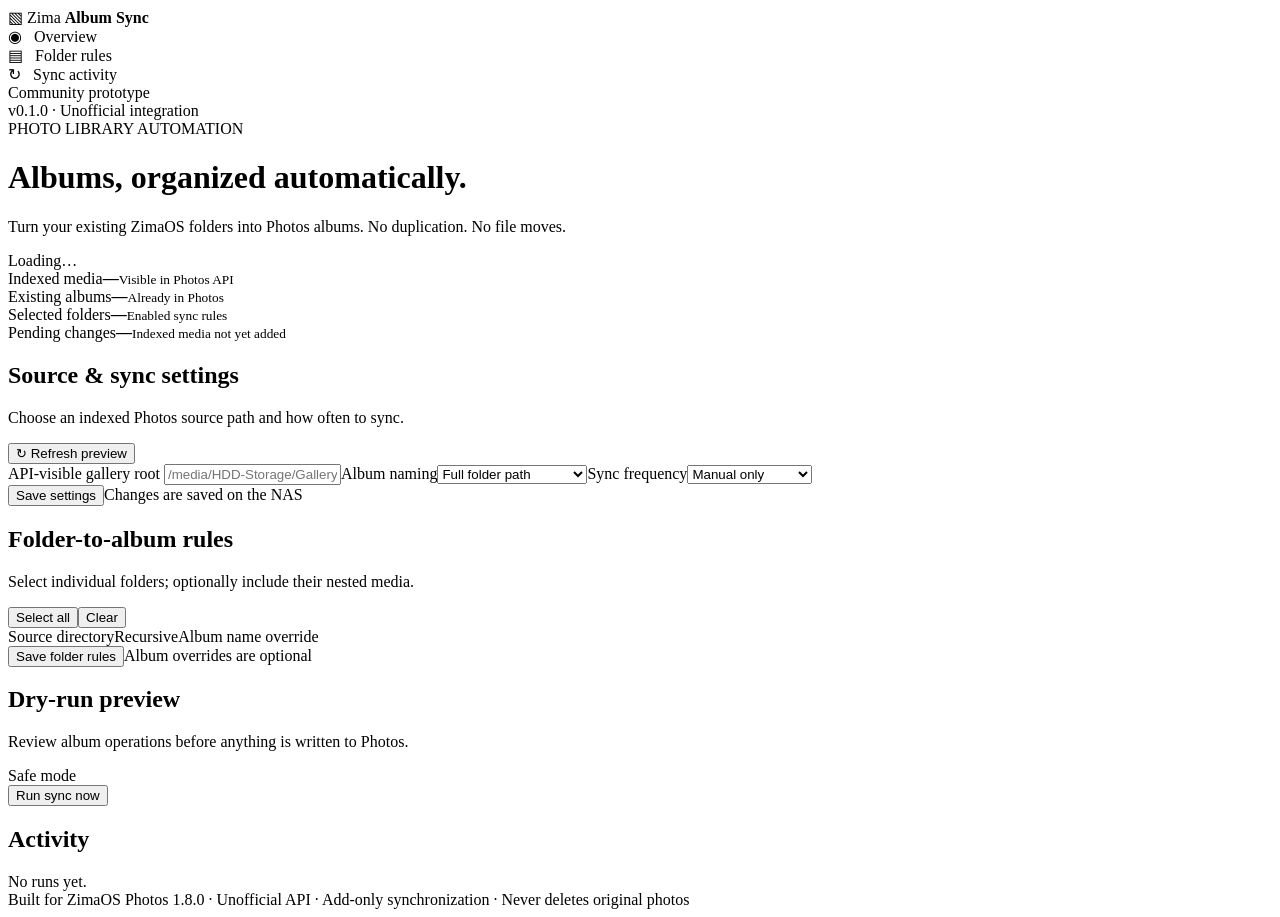
==== static/index.html @ df0f2a8b "Initial commit" ====
<!doctype html><html lang="en"><head><meta charset="utf-8"><meta name="viewport" content="width=device-width, initial-scale=1"><title>Zima Album Sync</title><link rel="stylesheet" href="/style.css"></head><body><div class="layout"><aside><div class="logo"><span class="mark">▧</span> <span>Zima <b>Album Sync</b></span></div><div class="nav on">◉ &nbsp; Overview</div><div class="nav">▤ &nbsp; Folder rules</div><div class="nav">↻ &nbsp; Sync activity</div><div class="asidefoot">Community prototype<br><span>v0.1.0 · Unofficial integration</span></div></aside><main><header><div><span class="eyebrow">PHOTO LIBRARY AUTOMATION</span><h1>Albums, organized automatically.</h1><p>Turn your existing ZimaOS folders into Photos albums. No duplication. No file moves.</p></div><span id="mode" class="chip">Loading…</span></header><section class="stats"><article><span>Indexed media</span><strong id="assets">—</strong><small>Visible in Photos API</small></article><article><span>Existing albums</span><strong id="albums">—</strong><small>Already in Photos</small></article><article><span>Selected folders</span><strong id="selected">—</strong><small>Enabled sync rules</small></article><article><span>Pending changes</span><strong id="pending">—</strong><small>Indexed media not yet added</small></article></section><section class="panel"><div class="panelhead"><div><h2>Source & sync settings</h2><p>Choose an indexed Photos source path and how often to sync.</p></div><button id="refresh" class="ghost">↻ Refresh preview</button></div><div class="fields"><label>API-visible gallery root <input id="root" placeholder="/media/HDD-Storage/Gallery" /></label><label>Album naming<select id="naming"><option value="path">Full folder path</option><option value="leaf">Last folder name only</option></select></label><label>Sync frequency<select id="interval"><option value="0">Manual only</option><option value="5">Every 5 minutes</option><option value="10">Every 10 minutes</option><option value="15">Every 15 minutes</option><option value="30">Every 30 minutes</option><option value="60">Every hour</option><option value="120">Every 2 hours</option><option value="360">Every 6 hours</option><option value="1440">Daily</option></select></label></div><div class="actions"><button id="save">Save settings</button><span class="hint">Changes are saved on the NAS</span></div></section><section class="panel"><div class="panelhead"><div><h2>Folder-to-album rules</h2><p>Select individual folders; optionally include their nested media.</p></div><div class="actions"><button class="ghost" id="all">Select all</button><button class="ghost" id="none">Clear</button></div></div><div class="folderhead"><span>Source directory</span><span>Recursive</span><span>Album name override</span></div><div id="folders" class="folderlist"></div><div class="actions"><button id="saveRules">Save folder rules</button><span class="hint">Album overrides are optional</span></div></section><section class="panel"><div class="panelhead"><div><h2>Dry-run preview</h2><p>Review album operations before anything is written to Photos.</p></div><span id="writeFlag" class="chip">Safe mode</span></div><div id="results" class="results"></div><div class="actions"><button id="sync" class="primary">Run sync now</button><span id="actionHint" class="hint"></span></div></section><section class="panel"><h2>Activity</h2><div id="history" class="history">No runs yet.</div></section><footer>Built for ZimaOS Photos 1.8.0 · Unofficial API · Add-only synchronization · Never deletes original photos</footer></main></div><div id="toast" role="status" aria-live="polite"></div><script src="/app.js"></script></body></html>
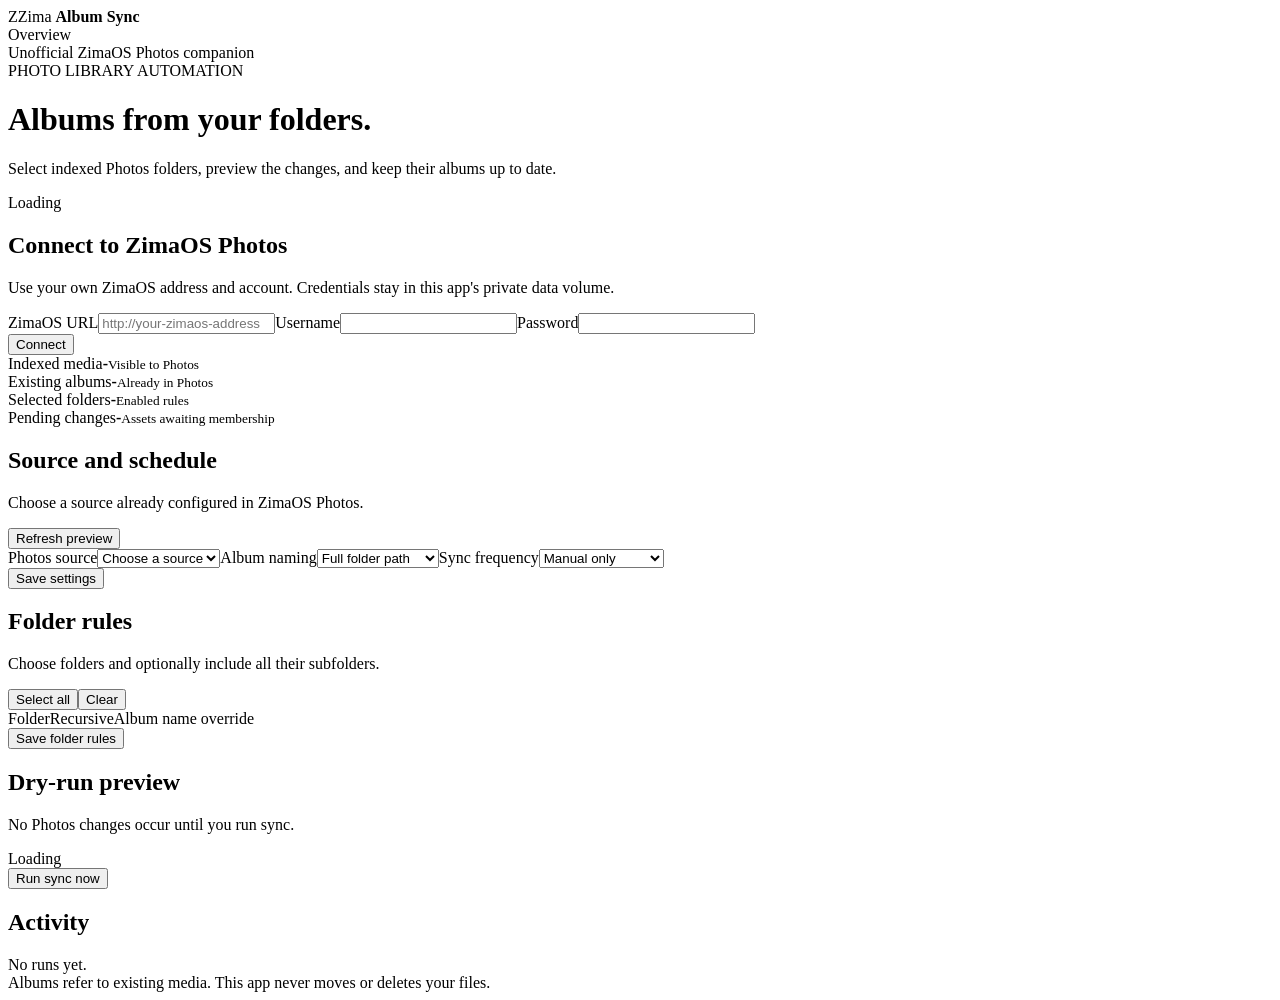
==== commit 70e0d78a: "feat: add Photos connection and folder preview UI" ====
--- a/static/index.html
+++ b/static/index.html
@@ -1 +1,11 @@
-<!doctype html><html lang="en"><head><meta charset="utf-8"><meta name="viewport" content="width=device-width, initial-scale=1"><title>Zima Album Sync</title><link rel="stylesheet" href="/style.css"></head><body><div class="layout"><aside><div class="logo"><span class="mark">▧</span> <span>Zima <b>Album Sync</b></span></div><div class="nav on">◉ &nbsp; Overview</div><div class="nav">▤ &nbsp; Folder rules</div><div class="nav">↻ &nbsp; Sync activity</div><div class="asidefoot">Community prototype<br><span>v0.1.0 · Unofficial integration</span></div></aside><main><header><div><span class="eyebrow">PHOTO LIBRARY AUTOMATION</span><h1>Albums, organized automatically.</h1><p>Turn your existing ZimaOS folders into Photos albums. No duplication. No file moves.</p></div><span id="mode" class="chip">Loading…</span></header><section class="stats"><article><span>Indexed media</span><strong id="assets">—</strong><small>Visible in Photos API</small></article><article><span>Existing albums</span><strong id="albums">—</strong><small>Already in Photos</small></article><article><span>Selected folders</span><strong id="selected">—</strong><small>Enabled sync rules</small></article><article><span>Pending changes</span><strong id="pending">—</strong><small>Indexed media not yet added</small></article></section><section class="panel"><div class="panelhead"><div><h2>Source & sync settings</h2><p>Choose an indexed Photos source path and how often to sync.</p></div><button id="refresh" class="ghost">↻ Refresh preview</button></div><div class="fields"><label>API-visible gallery root <input id="root" placeholder="/media/HDD-Storage/Gallery" /></label><label>Album naming<select id="naming"><option value="path">Full folder path</option><option value="leaf">Last folder name only</option></select></label><label>Sync frequency<select id="interval"><option value="0">Manual only</option><option value="5">Every 5 minutes</option><option value="10">Every 10 minutes</option><option value="15">Every 15 minutes</option><option value="30">Every 30 minutes</option><option value="60">Every hour</option><option value="120">Every 2 hours</option><option value="360">Every 6 hours</option><option value="1440">Daily</option></select></label></div><div class="actions"><button id="save">Save settings</button><span class="hint">Changes are saved on the NAS</span></div></section><section class="panel"><div class="panelhead"><div><h2>Folder-to-album rules</h2><p>Select individual folders; optionally include their nested media.</p></div><div class="actions"><button class="ghost" id="all">Select all</button><button class="ghost" id="none">Clear</button></div></div><div class="folderhead"><span>Source directory</span><span>Recursive</span><span>Album name override</span></div><div id="folders" class="folderlist"></div><div class="actions"><button id="saveRules">Save folder rules</button><span class="hint">Album overrides are optional</span></div></section><section class="panel"><div class="panelhead"><div><h2>Dry-run preview</h2><p>Review album operations before anything is written to Photos.</p></div><span id="writeFlag" class="chip">Safe mode</span></div><div id="results" class="results"></div><div class="actions"><button id="sync" class="primary">Run sync now</button><span id="actionHint" class="hint"></span></div></section><section class="panel"><h2>Activity</h2><div id="history" class="history">No runs yet.</div></section><footer>Built for ZimaOS Photos 1.8.0 · Unofficial API · Add-only synchronization · Never deletes original photos</footer></main></div><div id="toast" role="status" aria-live="polite"></div><script src="/app.js"></script></body></html>
+<!doctype html>
+<html lang="en"><head><meta charset="utf-8"><meta name="viewport" content="width=device-width, initial-scale=1"><title>Zima Album Sync</title><link rel="stylesheet" href="/style.css"></head>
+<body><div class="layout"><aside><div class="logo"><span class="mark">Z</span><span>Zima <b>Album Sync</b></span></div><div class="nav on">Overview</div><div class="asidefoot">Unofficial ZimaOS Photos companion</div></aside><main>
+<header><div><span class="eyebrow">PHOTO LIBRARY AUTOMATION</span><h1>Albums from your folders.</h1><p>Select indexed Photos folders, preview the changes, and keep their albums up to date.</p></div><span id="mode" class="chip">Loading</span></header>
+<section id="connection" class="panel"><div class="panelhead"><div><h2>Connect to ZimaOS Photos</h2><p>Use your own ZimaOS address and account. Credentials stay in this app's private data volume.</p></div></div><div class="fields"><label>ZimaOS URL<input id="url" placeholder="http://your-zimaos-address"></label><label>Username<input id="username" autocomplete="username"></label><label>Password<input id="password" type="password" autocomplete="current-password"></label></div><div class="actions"><button id="connect">Connect</button><span id="connectionStatus" class="hint"></span></div></section>
+<section class="stats"><article><span>Indexed media</span><strong id="assets">-</strong><small>Visible to Photos</small></article><article><span>Existing albums</span><strong id="albums">-</strong><small>Already in Photos</small></article><article><span>Selected folders</span><strong id="selected">-</strong><small>Enabled rules</small></article><article><span>Pending changes</span><strong id="pending">-</strong><small>Assets awaiting membership</small></article></section>
+<section class="panel"><div class="panelhead"><div><h2>Source and schedule</h2><p>Choose a source already configured in ZimaOS Photos.</p></div><button id="refresh" class="ghost">Refresh preview</button></div><div class="fields"><label>Photos source<select id="root"><option value="">Choose a source</option></select></label><label>Album naming<select id="naming"><option value="path">Full folder path</option><option value="leaf">Last folder name</option></select></label><label>Sync frequency<select id="interval"><option value="0">Manual only</option><option value="5">Every 5 minutes</option><option value="10">Every 10 minutes</option><option value="15">Every 15 minutes</option><option value="30">Every 30 minutes</option><option value="60">Every hour</option><option value="120">Every 2 hours</option><option value="360">Every 6 hours</option><option value="1440">Daily</option></select></label></div><div class="actions"><button id="save">Save settings</button></div></section>
+<section class="panel"><div class="panelhead"><div><h2>Folder rules</h2><p>Choose folders and optionally include all their subfolders.</p></div><div class="actions"><button id="all" class="ghost">Select all</button><button id="none" class="ghost">Clear</button></div></div><div class="folderhead"><span>Folder</span><span>Recursive</span><span>Album name override</span></div><div id="folders" class="folderlist"></div><div class="actions"><button id="saveRules">Save folder rules</button></div></section>
+<section class="panel"><div class="panelhead"><div><h2>Dry-run preview</h2><p>No Photos changes occur until you run sync.</p></div><span id="writeFlag" class="chip">Loading</span></div><div id="results" class="results"></div><div class="actions"><button id="sync">Run sync now</button><span id="actionHint" class="hint"></span></div></section>
+<section class="panel"><h2>Activity</h2><div id="history" class="history">No runs yet.</div></section><footer>Albums refer to existing media. This app never moves or deletes your files.</footer>
+</main></div><div id="toast" role="status" aria-live="polite"></div><script src="/app.js"></script></body></html>
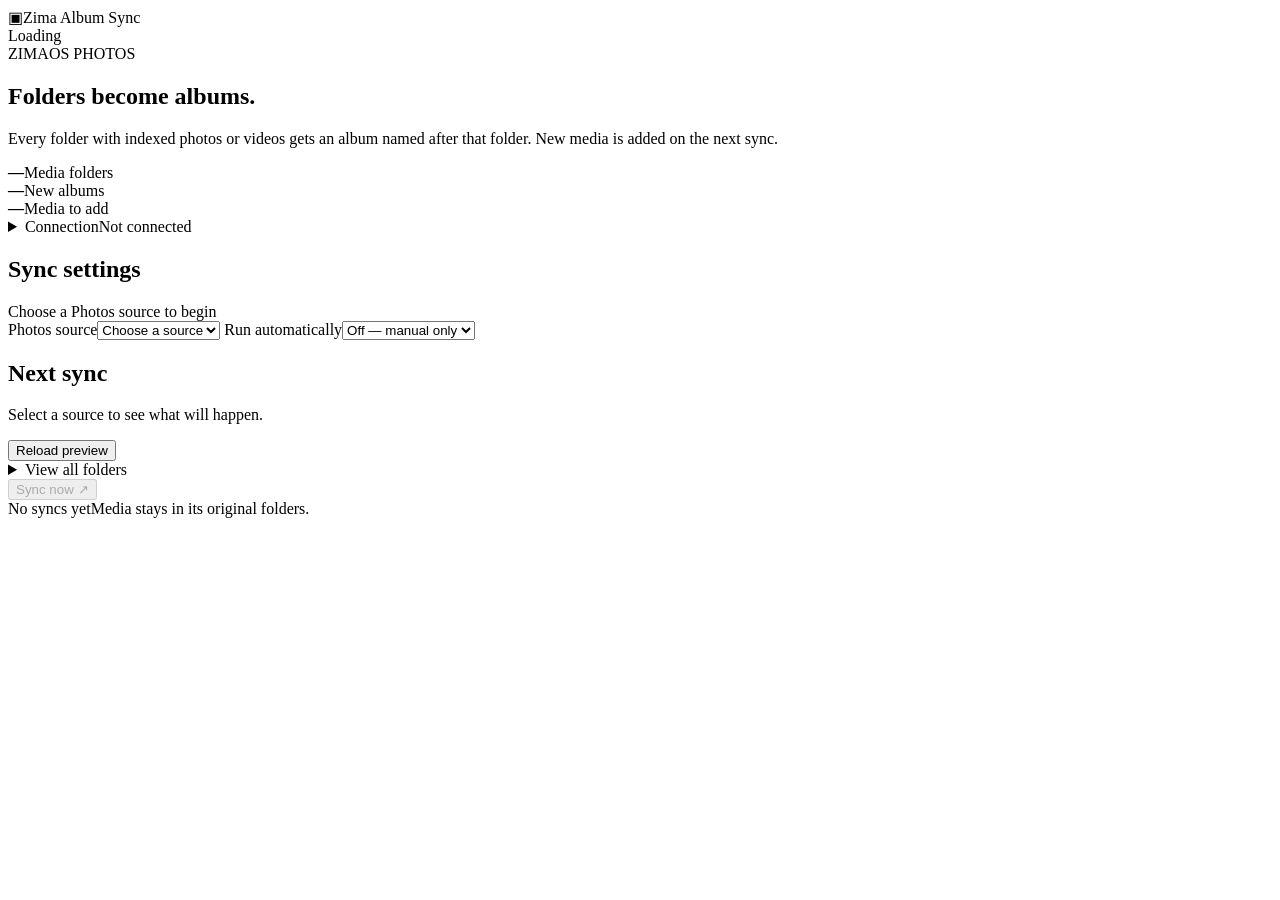
==== commit 7d3affa0: "feat: simplify dashboard for automatic album sync" ====
--- a/static/index.html
+++ b/static/index.html
@@ -1,11 +1,68 @@
 <!doctype html>
-<html lang="en"><head><meta charset="utf-8"><meta name="viewport" content="width=device-width, initial-scale=1"><title>Zima Album Sync</title><link rel="stylesheet" href="/style.css"></head>
-<body><div class="layout"><aside><div class="logo"><span class="mark">Z</span><span>Zima <b>Album Sync</b></span></div><div class="nav on">Overview</div><div class="asidefoot">Unofficial ZimaOS Photos companion</div></aside><main>
-<header><div><span class="eyebrow">PHOTO LIBRARY AUTOMATION</span><h1>Albums from your folders.</h1><p>Select indexed Photos folders, preview the changes, and keep their albums up to date.</p></div><span id="mode" class="chip">Loading</span></header>
-<section id="connection" class="panel"><div class="panelhead"><div><h2>Connect to ZimaOS Photos</h2><p>Use your own ZimaOS address and account. Credentials stay in this app's private data volume.</p></div></div><div class="fields"><label>ZimaOS URL<input id="url" placeholder="http://your-zimaos-address"></label><label>Username<input id="username" autocomplete="username"></label><label>Password<input id="password" type="password" autocomplete="current-password"></label></div><div class="actions"><button id="connect">Connect</button><span id="connectionStatus" class="hint"></span></div></section>
-<section class="stats"><article><span>Indexed media</span><strong id="assets">-</strong><small>Visible to Photos</small></article><article><span>Existing albums</span><strong id="albums">-</strong><small>Already in Photos</small></article><article><span>Selected folders</span><strong id="selected">-</strong><small>Enabled rules</small></article><article><span>Pending changes</span><strong id="pending">-</strong><small>Assets awaiting membership</small></article></section>
-<section class="panel"><div class="panelhead"><div><h2>Source and schedule</h2><p>Choose a source already configured in ZimaOS Photos.</p></div><button id="refresh" class="ghost">Refresh preview</button></div><div class="fields"><label>Photos source<select id="root"><option value="">Choose a source</option></select></label><label>Album naming<select id="naming"><option value="path">Full folder path</option><option value="leaf">Last folder name</option></select></label><label>Sync frequency<select id="interval"><option value="0">Manual only</option><option value="5">Every 5 minutes</option><option value="10">Every 10 minutes</option><option value="15">Every 15 minutes</option><option value="30">Every 30 minutes</option><option value="60">Every hour</option><option value="120">Every 2 hours</option><option value="360">Every 6 hours</option><option value="1440">Daily</option></select></label></div><div class="actions"><button id="save">Save settings</button></div></section>
-<section class="panel"><div class="panelhead"><div><h2>Folder rules</h2><p>Choose folders and optionally include all their subfolders.</p></div><div class="actions"><button id="all" class="ghost">Select all</button><button id="none" class="ghost">Clear</button></div></div><div class="folderhead"><span>Folder</span><span>Recursive</span><span>Album name override</span></div><div id="folders" class="folderlist"></div><div class="actions"><button id="saveRules">Save folder rules</button></div></section>
-<section class="panel"><div class="panelhead"><div><h2>Dry-run preview</h2><p>No Photos changes occur until you run sync.</p></div><span id="writeFlag" class="chip">Loading</span></div><div id="results" class="results"></div><div class="actions"><button id="sync">Run sync now</button><span id="actionHint" class="hint"></span></div></section>
-<section class="panel"><h2>Activity</h2><div id="history" class="history">No runs yet.</div></section><footer>Albums refer to existing media. This app never moves or deletes your files.</footer>
-</main></div><div id="toast" role="status" aria-live="polite"></div><script src="/app.js"></script></body></html>
+<html lang="en">
+<head>
+  <meta charset="utf-8">
+  <meta name="viewport" content="width=device-width, initial-scale=1">
+  <title>Zima Album Sync</title>
+  <link rel="stylesheet" href="/style.css">
+</head>
+<body>
+  <main class="shell">
+    <header class="topbar">
+      <div class="brand"><span class="brand-mark" aria-hidden="true">▣</span><span>Zima Album Sync</span></div>
+      <span id="mode" class="badge">Loading</span>
+    </header>
+
+    <section class="hero" aria-labelledby="page-title">
+      <div class="hero-copy">
+        <span class="eyebrow">ZIMAOS PHOTOS</span>
+        <h1 id="page-title">Folders become albums.</h1>
+        <p>Every folder with indexed photos or videos gets an album named after that folder. New media is added on the next sync.</p>
+      </div>
+      <div class="metrics" aria-label="Sync summary">
+        <div><strong id="foldersCount">—</strong><span>Media folders</span></div>
+        <div><strong id="newCount">—</strong><span>New albums</span></div>
+        <div><strong id="pendingCount">—</strong><span>Media to add</span></div>
+      </div>
+    </section>
+
+    <details id="connectionPanel" class="connection">
+      <summary><span>Connection</span><span id="connectionStatus" class="subtle">Not connected</span></summary>
+      <div class="connection-body">
+        <p>Use the address and login for this ZimaOS NAS.</p>
+        <div class="connection-fields">
+          <label>NAS address<input id="url" placeholder="http://your-nas-address" autocomplete="url"></label>
+          <label>Username<input id="username" autocomplete="username"></label>
+          <label>Password<input id="password" type="password" autocomplete="current-password"></label>
+          <button id="connect" type="button">Connect</button>
+        </div>
+      </div>
+    </details>
+
+    <section class="card setup" aria-label="Sync settings">
+      <div class="section-title"><h2>Sync settings</h2><span id="settingsHint" class="subtle">Choose a Photos source to begin</span></div>
+      <div class="settings-fields">
+        <label>Photos source<select id="root"><option value="">Choose a source</option></select></label>
+        <label>Run automatically<select id="interval">
+          <option value="0">Off — manual only</option><option value="5">Every 5 minutes</option>
+          <option value="10">Every 10 minutes</option><option value="15">Every 15 minutes</option>
+          <option value="30">Every 30 minutes</option><option value="60">Every hour</option>
+          <option value="120">Every 2 hours</option><option value="360">Every 6 hours</option>
+          <option value="1440">Daily</option>
+        </select></label>
+      </div>
+    </section>
+
+    <section class="card preview" aria-labelledby="preview-title">
+      <div class="section-title"><div><h2 id="preview-title">Next sync</h2><p id="previewIntro">Select a source to see what will happen.</p></div><button id="refresh" class="text-button" type="button">Reload preview</button></div>
+      <div id="changeRows" class="rows"></div>
+      <details id="allPanel" class="all-panel"><summary id="allSummary">View all folders</summary><div id="allRows" class="rows"></div></details>
+      <div class="sync-bar"><button id="sync" class="primary" type="button" disabled>Sync now <span aria-hidden="true">↗</span></button><span id="actionHint" class="subtle"></span></div>
+    </section>
+
+    <div class="footline"><span id="lastRun">No syncs yet</span><span>Media stays in its original folders.</span></div>
+  </main>
+  <div id="toast" role="status" aria-live="polite"></div>
+  <script src="/app.js"></script>
+</body>
+</html>
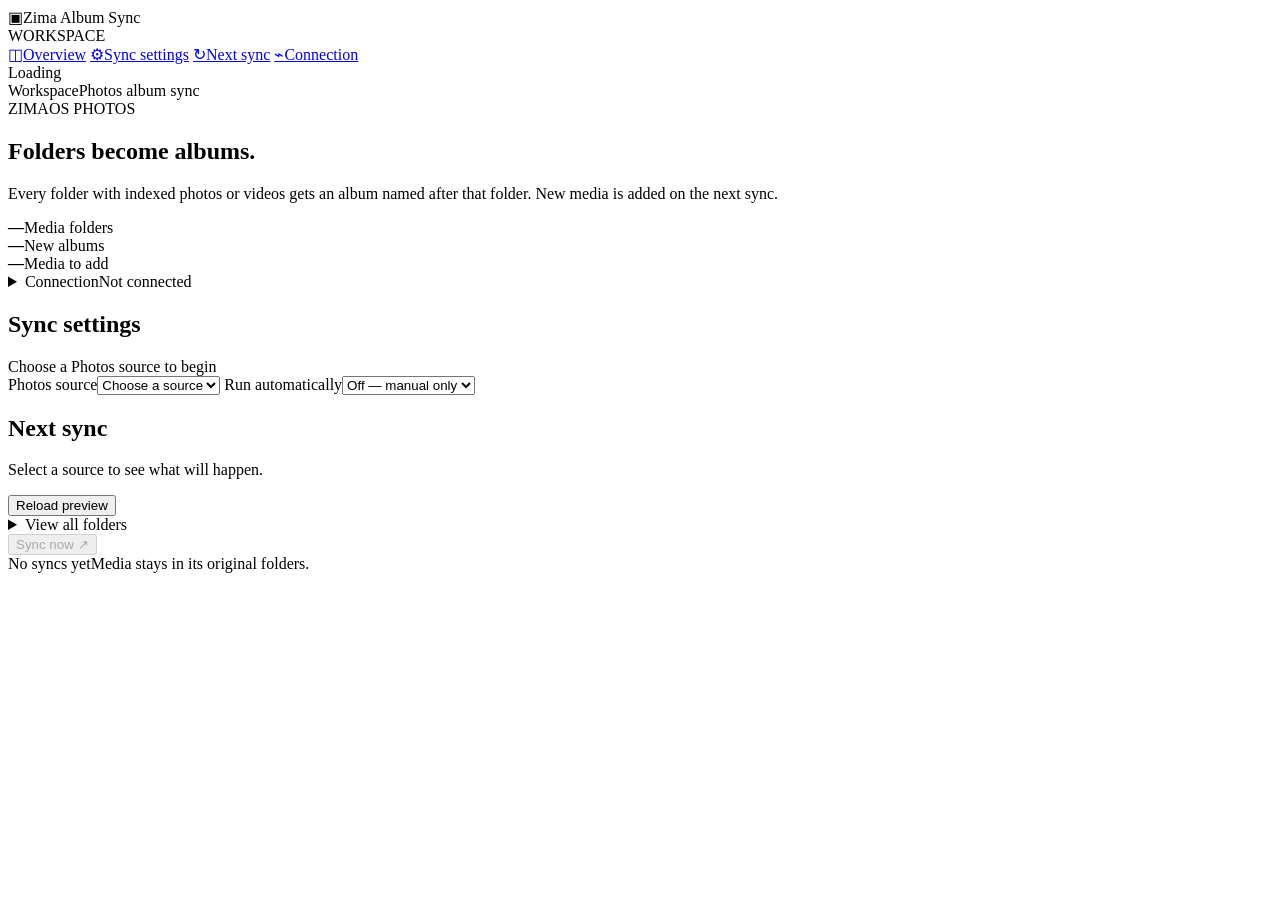
==== commit cb2a5a97: "feat: update dashboard layout and sidebar navigation" ====
--- a/static/index.html
+++ b/static/index.html
@@ -8,59 +8,68 @@
 </head>
 <body>
   <main class="shell">
-    <header class="topbar">
+    <aside class="sidebar" aria-label="Main menu">
       <div class="brand"><span class="brand-mark" aria-hidden="true">▣</span><span>Zima Album Sync</span></div>
-      <span id="mode" class="badge">Loading</span>
-    </header>
+      <div class="menu-label">WORKSPACE</div>
+      <nav class="menu" aria-label="Sections">
+        <a class="menu-link" href="#overview" aria-current="page"><span class="menu-icon" aria-hidden="true">◫</span>Overview</a>
+        <a class="menu-link" href="#settings"><span class="menu-icon" aria-hidden="true">⚙</span>Sync settings</a>
+        <a class="menu-link" href="#next-sync"><span class="menu-icon" aria-hidden="true">↻</span>Next sync</a>
+        <a id="connectionLink" class="menu-link" href="#connectionPanel"><span class="menu-icon" aria-hidden="true">⌁</span>Connection</a>
+      </nav>
+      <div class="sidebar-footer"><span class="status-dot" aria-hidden="true"></span><span id="mode" class="mode">Loading</span></div>
+    </aside>
 
-    <section class="hero" aria-labelledby="page-title">
-      <div class="hero-copy">
+    <div class="content" id="content">
+      <header class="content-header"><span>Workspace</span><span class="header-caption">Photos album sync</span></header>
+
+      <section id="overview" class="hero" aria-labelledby="page-title">
         <span class="eyebrow">ZIMAOS PHOTOS</span>
         <h1 id="page-title">Folders become albums.</h1>
         <p>Every folder with indexed photos or videos gets an album named after that folder. New media is added on the next sync.</p>
-      </div>
-      <div class="metrics" aria-label="Sync summary">
-        <div><strong id="foldersCount">—</strong><span>Media folders</span></div>
-        <div><strong id="newCount">—</strong><span>New albums</span></div>
-        <div><strong id="pendingCount">—</strong><span>Media to add</span></div>
-      </div>
-    </section>
+        <div class="metrics" aria-label="Sync summary">
+          <div><strong id="foldersCount">—</strong><span>Media folders</span></div>
+          <div><strong id="newCount">—</strong><span>New albums</span></div>
+          <div><strong id="pendingCount">—</strong><span>Media to add</span></div>
+        </div>
+      </section>
 
-    <details id="connectionPanel" class="connection">
-      <summary><span>Connection</span><span id="connectionStatus" class="subtle">Not connected</span></summary>
-      <div class="connection-body">
-        <p>Use the address and login for this ZimaOS NAS.</p>
-        <div class="connection-fields">
-          <label>NAS address<input id="url" placeholder="http://your-nas-address" autocomplete="url"></label>
-          <label>Username<input id="username" autocomplete="username"></label>
-          <label>Password<input id="password" type="password" autocomplete="current-password"></label>
-          <button id="connect" type="button">Connect</button>
+      <details id="connectionPanel" class="connection card">
+        <summary><span>Connection</span><span id="connectionStatus" class="subtle">Not connected</span></summary>
+        <div class="connection-body">
+          <p>Use the address and login for this ZimaOS NAS.</p>
+          <div class="connection-fields">
+            <label>NAS address<input id="url" placeholder="http://your-nas-address" autocomplete="url"></label>
+            <label>Username<input id="username" autocomplete="username"></label>
+            <label>Password<input id="password" type="password" autocomplete="current-password"></label>
+            <button id="connect" type="button">Connect</button>
+          </div>
         </div>
-      </div>
-    </details>
+      </details>
 
-    <section class="card setup" aria-label="Sync settings">
-      <div class="section-title"><h2>Sync settings</h2><span id="settingsHint" class="subtle">Choose a Photos source to begin</span></div>
-      <div class="settings-fields">
-        <label>Photos source<select id="root"><option value="">Choose a source</option></select></label>
-        <label>Run automatically<select id="interval">
-          <option value="0">Off — manual only</option><option value="5">Every 5 minutes</option>
-          <option value="10">Every 10 minutes</option><option value="15">Every 15 minutes</option>
-          <option value="30">Every 30 minutes</option><option value="60">Every hour</option>
-          <option value="120">Every 2 hours</option><option value="360">Every 6 hours</option>
-          <option value="1440">Daily</option>
-        </select></label>
-      </div>
-    </section>
+      <section id="settings" class="card setup" aria-label="Sync settings">
+        <div class="section-title"><h2>Sync settings</h2><span id="settingsHint" class="subtle">Choose a Photos source to begin</span></div>
+        <div class="settings-fields">
+          <label>Photos source<select id="root"><option value="">Choose a source</option></select></label>
+          <label>Run automatically<select id="interval">
+            <option value="0">Off — manual only</option><option value="5">Every 5 minutes</option>
+            <option value="10">Every 10 minutes</option><option value="15">Every 15 minutes</option>
+            <option value="30">Every 30 minutes</option><option value="60">Every hour</option>
+            <option value="120">Every 2 hours</option><option value="360">Every 6 hours</option>
+            <option value="1440">Daily</option>
+          </select></label>
+        </div>
+      </section>
 
-    <section class="card preview" aria-labelledby="preview-title">
-      <div class="section-title"><div><h2 id="preview-title">Next sync</h2><p id="previewIntro">Select a source to see what will happen.</p></div><button id="refresh" class="text-button" type="button">Reload preview</button></div>
-      <div id="changeRows" class="rows"></div>
-      <details id="allPanel" class="all-panel"><summary id="allSummary">View all folders</summary><div id="allRows" class="rows"></div></details>
-      <div class="sync-bar"><button id="sync" class="primary" type="button" disabled>Sync now <span aria-hidden="true">↗</span></button><span id="actionHint" class="subtle"></span></div>
-    </section>
+      <section id="next-sync" class="card preview" aria-labelledby="preview-title">
+        <div class="section-title"><div><h2 id="preview-title">Next sync</h2><p id="previewIntro">Select a source to see what will happen.</p></div><button id="refresh" class="text-button" type="button">Reload preview</button></div>
+        <div id="changeRows" class="rows"></div>
+        <details id="allPanel" class="all-panel"><summary id="allSummary">View all folders</summary><div id="allRows" class="rows"></div></details>
+        <div class="sync-bar"><button id="sync" class="primary" type="button" disabled>Sync now <span aria-hidden="true">↗</span></button><span id="actionHint" class="subtle"></span></div>
+      </section>
 
-    <div class="footline"><span id="lastRun">No syncs yet</span><span>Media stays in its original folders.</span></div>
+      <div class="footline"><span id="lastRun">No syncs yet</span><span>Media stays in its original folders.</span></div>
+    </div>
   </main>
   <div id="toast" role="status" aria-live="polite"></div>
   <script src="/app.js"></script>
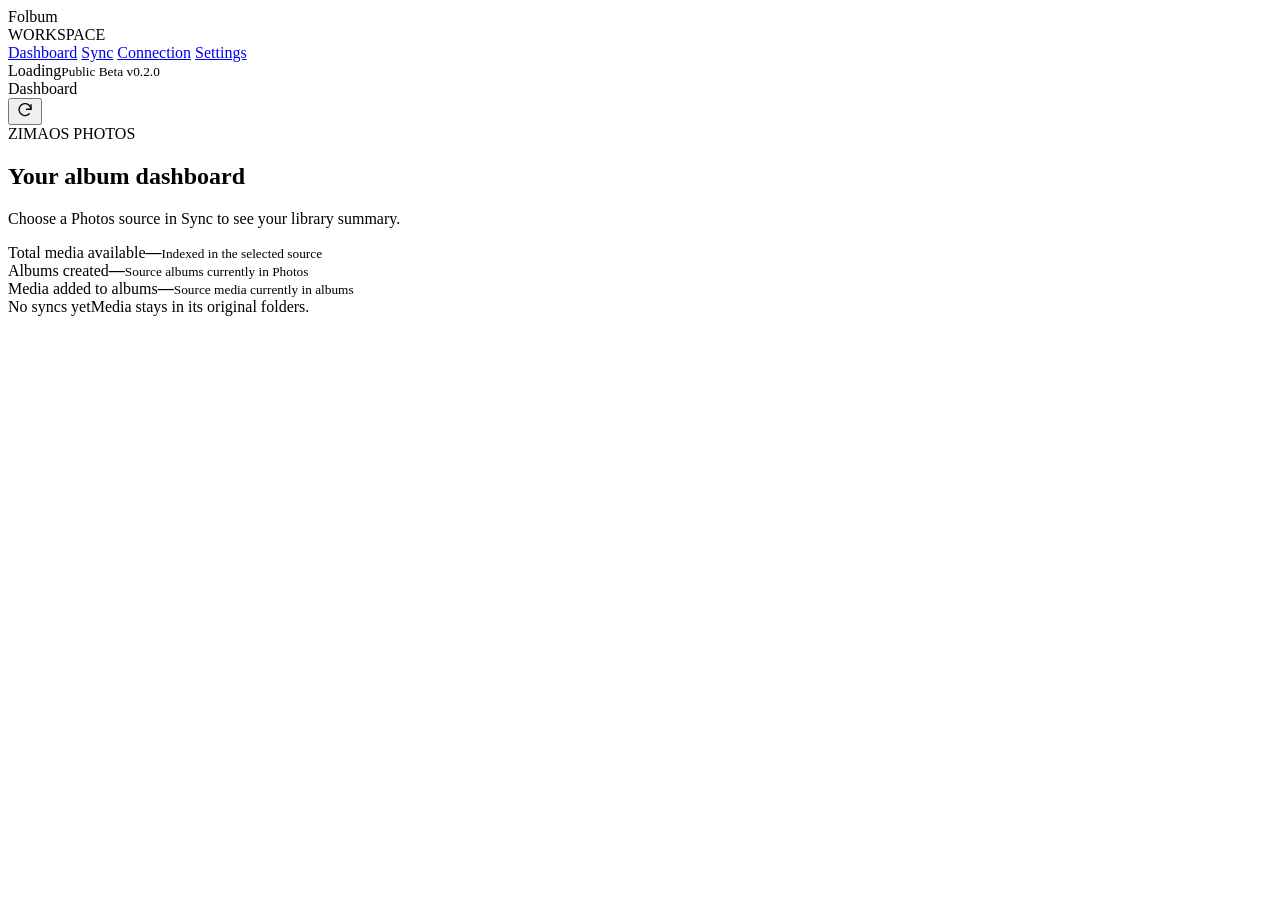
==== commit 46809903: "Prepare Folbum public beta app" ====
--- a/static/index.html
+++ b/static/index.html
@@ -1,77 +1,194 @@
 <!doctype html>
 <html lang="en">
+
 <head>
   <meta charset="utf-8">
   <meta name="viewport" content="width=device-width, initial-scale=1">
-  <title>Zima Album Sync</title>
-  <link rel="stylesheet" href="/style.css">
+  <title>Folbum</title>
+  <link rel="icon" type="image/png" href="/folbum-logo.png?v=4">
+  <link rel="stylesheet" href="/style.css?v=0.0.11">
 </head>
+
 <body>
   <main class="shell">
     <aside class="sidebar" aria-label="Main menu">
-      <div class="brand"><span class="brand-mark" aria-hidden="true">▣</span><span>Zima Album Sync</span></div>
+      <div class="brand"><img class="brand-logo" src="/folbum-logo.png?v=4" alt=""><span>Folbum</span></div>
       <div class="menu-label">WORKSPACE</div>
-      <nav class="menu" aria-label="Sections">
-        <a class="menu-link" href="#overview" aria-current="page"><span class="menu-icon" aria-hidden="true">◫</span>Overview</a>
-        <a class="menu-link" href="#settings"><span class="menu-icon" aria-hidden="true">⚙</span>Sync settings</a>
-        <a class="menu-link" href="#next-sync"><span class="menu-icon" aria-hidden="true">↻</span>Next sync</a>
-        <a id="connectionLink" class="menu-link" href="#connectionPanel"><span class="menu-icon" aria-hidden="true">⌁</span>Connection</a>
+      <nav class="menu" aria-label="Pages">
+        <a class="menu-link" href="#dashboard" aria-current="page"><span class="menu-icon menu-dashboard"
+            aria-hidden="true"></span>Dashboard</a>
+        <a class="menu-link" href="#sync-settings"><span class="menu-icon menu-sync" aria-hidden="true"></span>Sync</a>
+        <a id="connectionLink" class="menu-link" href="#connection"><span class="menu-icon menu-lan"
+            aria-hidden="true"></span>Connection</a>
+        <a class="menu-link" href="#account-settings"><span class="menu-icon menu-settings" aria-hidden="true"></span>Settings</a>
       </nav>
-      <div class="sidebar-footer"><span class="status-dot" aria-hidden="true"></span><span id="mode" class="mode">Loading</span></div>
+      <div class="sidebar-footer"><span id="nasStatusDot" class="status-dot" aria-hidden="true"></span>
+        <div class="footer-copy"><span id="connectionStatus" class="connection-status">Loading</span><small>Public Beta v0.2.0</small></div>
+      </div>
     </aside>
 
     <div class="content" id="content">
-      <header class="content-header"><span>Workspace</span><span class="header-caption">Photos album sync</span></header>
+      <header class="content-header"><span id="viewTitle">Dashboard</span></header>
 
-      <section id="overview" class="hero" aria-labelledby="page-title">
-        <span class="eyebrow">ZIMAOS PHOTOS</span>
-        <h1 id="page-title">Folders become albums.</h1>
-        <p>Every folder with indexed photos or videos gets an album named after that folder. New media is added on the next sync.</p>
-        <div class="metrics" aria-label="Sync summary">
-          <div><strong id="foldersCount">—</strong><span>Media folders</span></div>
-          <div><strong id="newCount">—</strong><span>New albums</span></div>
-          <div><strong id="pendingCount">—</strong><span>Media to add</span></div>
+      <section id="dashboard" class="view" aria-labelledby="page-title">
+        <div class="dashboard-toolbar">
+          <span id="dashboardRefreshStatus" class="refresh-status" role="status" aria-live="polite"></span>
+          <button id="refreshDashboard" class="refresh-dashboard" type="button" aria-label="Refresh dashboard"
+            title="Refresh dashboard">
+            <svg viewBox="0 0 24 24" width="18" height="18" fill="none" stroke="currentColor" stroke-width="1.8"
+              stroke-linecap="round" stroke-linejoin="round" aria-hidden="true">
+              <path d="M20 11a8 8 0 1 0-2.3 6.1" />
+              <path d="M20 5v6h-6" />
+            </svg>
+          </button>
+        </div>
+        <div class="hero dashboard-hero">
+          <span class="eyebrow">ZIMAOS PHOTOS</span>
+          <h1 id="page-title">Your album dashboard</h1>
+          <p id="dashboardIntro">Choose a Photos source in Sync to see your library summary.</p>
+        </div>
+        <div class="dashboard-metrics" aria-label="Source summary">
+          <div class="metric-card"><span>Total media available</span><strong id="mediaCount">—</strong><small
+              id="mediaCountHint">Indexed in the selected source</small></div>
+          <div class="metric-card"><span>Albums created</span><strong id="albumCount">—</strong><small>Source albums
+              currently in Photos</small></div>
+          <div class="metric-card"><span>Media added to albums</span><strong id="addedCount">—</strong><small>Source
+              media currently in albums</small></div>
+        </div>
+        <div class="footline"><span id="lastRun">No syncs yet</span><span>Media stays in its original folders.</span>
         </div>
       </section>
 
-      <details id="connectionPanel" class="connection card">
-        <summary><span>Connection</span><span id="connectionStatus" class="subtle">Not connected</span></summary>
-        <div class="connection-body">
-          <p>Use the address and login for this ZimaOS NAS.</p>
-          <div class="connection-fields">
-            <label>NAS address<input id="url" placeholder="http://your-nas-address" autocomplete="url"></label>
-            <label>Username<input id="username" autocomplete="username"></label>
-            <label>Password<input id="password" type="password" autocomplete="current-password"></label>
-            <button id="connect" type="button">Connect</button>
+      <section id="sync-settings" class="view" aria-labelledby="settingsPageTitle" hidden>
+        <div class="page-heading"><span class="eyebrow">CONFIGURATION</span>
+          <h1 id="settingsPageTitle">Sync</h1>
+          <p>Choose a source, review its albums, and run sync when ready.</p>
+        </div>
+        <section class="card setup" aria-label="Sync options">
+          <div class="section-title">
+            <h2>Sync options</h2><span id="settingsHint" class="subtle" role="status" aria-live="polite">Choose a Photos
+              source to begin</span>
           </div>
-        </div>
-      </details>
+          <div class="settings-fields">
+            <div class="source-setting"><span class="field-label">Photos source</span><input id="root" type="hidden"
+                value="">
+              <div id="sourceList" class="source-list" role="radiogroup" aria-label="Photos source"></div>
+            </div>
+            <div class="schedule-controls">
+              <label class="interval-field">Run automatically<select id="interval" class="interval-select">
+                  <option value="0">Off — manual only</option>
+                  <option value="5">Every 5 minutes</option>
+                  <option value="10">Every 10 minutes</option>
+                  <option value="15">Every 15 minutes</option>
+                  <option value="30">Every 30 minutes</option>
+                  <option value="60">Every hour</option>
+                  <option value="120">Every 2 hours</option>
+                  <option value="360">Every 6 hours</option>
+                  <option value="1440">Daily</option>
+                </select></label>
+              <button id="saveSchedule" class="primary" type="button" disabled hidden>Save</button>
+              <button id="sync" class="primary sync-button" type="button" disabled hidden><span id="syncLabel">Sync
+                  now</span></button>
+            </div>
+          </div>
+        </section>
+        <section class="card preview" aria-labelledby="preview-title">
+          <div class="section-title">
+            <div>
+              <h2 id="preview-title">Albums</h2>
+              <p id="previewIntro">Select a source to see its albums.</p>
+            </div><button id="refresh" class="text-button" type="button">Reload preview</button>
+          </div>
+          <div id="changeRows" class="rows album-list"></div>
 
-      <section id="settings" class="card setup" aria-label="Sync settings">
-        <div class="section-title"><h2>Sync settings</h2><span id="settingsHint" class="subtle">Choose a Photos source to begin</span></div>
-        <div class="settings-fields">
-          <label>Photos source<select id="root"><option value="">Choose a source</option></select></label>
-          <label>Run automatically<select id="interval">
-            <option value="0">Off — manual only</option><option value="5">Every 5 minutes</option>
-            <option value="10">Every 10 minutes</option><option value="15">Every 15 minutes</option>
-            <option value="30">Every 30 minutes</option><option value="60">Every hour</option>
-            <option value="120">Every 2 hours</option><option value="360">Every 6 hours</option>
-            <option value="1440">Daily</option>
-          </select></label>
-        </div>
+        </section>
       </section>
 
-      <section id="next-sync" class="card preview" aria-labelledby="preview-title">
-        <div class="section-title"><div><h2 id="preview-title">Next sync</h2><p id="previewIntro">Select a source to see what will happen.</p></div><button id="refresh" class="text-button" type="button">Reload preview</button></div>
-        <div id="changeRows" class="rows"></div>
-        <details id="allPanel" class="all-panel"><summary id="allSummary">View all folders</summary><div id="allRows" class="rows"></div></details>
-        <div class="sync-bar"><button id="sync" class="primary" type="button" disabled>Sync now <span aria-hidden="true">↗</span></button><span id="actionHint" class="subtle"></span></div>
+      <section id="connection" class="view" aria-labelledby="connectionPageTitle" hidden>
+        <div class="page-heading connection-page-heading">
+          <div><span class="eyebrow">ZIMAOS PHOTOS</span>
+            <h1 id="connectionPageTitle">Connection</h1>
+            <p>Connect this app to your ZimaOS NAS.</p>
+          </div><button id="addNas" class="add-nas" type="button" aria-label="Add NAS connection"
+            title="Add NAS connection">+</button>
+        </div>
+        <section id="connectionPanel" class="connection card">
+          <div id="connectionEmpty" class="connection-empty">No NAS connected yet. Use + to add one.</div>
+          <div id="connectionSummary" class="connection-summary" hidden>
+            <div class="nas-details"><span class="nas-icon menu-icon menu-lan" aria-hidden="true"></span>
+              <div><strong id="nasName"></strong><small id="nasAddress"></small></div>
+            </div>
+            <div class="nas-controls">
+              <div id="nasHealth" class="nas-health"><span class="nas-health-dot" aria-hidden="true"></span><span
+                  id="nasHealthLabel">Checking…</span></div>
+              <button id="toggleNas" class="nas-control-button" type="button" aria-label="Disconnect NAS"
+                title="Disconnect NAS">
+                <span id="disconnectIcon" class="nas-action-icon" aria-hidden="true"></span>
+                <span id="reconnectIcon" class="nas-action-icon" aria-hidden="true" hidden></span>
+              </button>
+              <button id="deleteNas" class="nas-control-button delete-nas" type="button" aria-label="Delete NAS entry"
+                title="Delete NAS entry"><svg viewBox="0 0 24 24" width="19" height="19" fill="none"
+                  stroke="currentColor" stroke-width="1.8" stroke-linecap="round" stroke-linejoin="round"
+                  aria-hidden="true">
+                  <path d="M3 6h18" />
+                  <path d="M8 6V4h8v2" />
+                  <path d="M6 6l1 14h10l1-14" />
+                  <path d="M10 10v7" />
+                  <path d="M14 10v7" />
+                </svg></button>
+            </div>
+          </div>
+        </section>
       </section>
-
-      <div class="footline"><span id="lastRun">No syncs yet</span><span>Media stays in its original folders.</span></div>
+      <section id="account-settings" class="view" aria-labelledby="accountPageTitle" hidden>
+        <div class="page-heading"><span class="eyebrow">ACCOUNT</span>
+          <h1 id="accountPageTitle">Settings</h1>
+          <p>Update the password you use to sign in to Folbum.</p>
+        </div>
+        <section class="card account-card" aria-labelledby="passwordTitle">
+          <h2 id="passwordTitle">Change password</h2>
+          <form id="changePasswordForm" class="account-form">
+            <label for="currentAccountPassword">Current password</label>
+            <input id="currentAccountPassword" type="password" autocomplete="current-password" required>
+            <label for="newAccountPassword">New password</label>
+            <input id="newAccountPassword" type="password" autocomplete="new-password" minlength="12" required>
+            <label for="confirmAccountPassword">Confirm new password</label>
+            <input id="confirmAccountPassword" type="password" autocomplete="new-password" minlength="12" required>
+            <p id="passwordChangeError" class="account-form-error" role="alert" aria-live="polite"></p>
+            <button id="changePasswordButton" class="primary" type="submit">Change password</button>
+          </form>
+        </section>
+        <section class="card account-card" aria-labelledby="sessionTitle">
+          <h2 id="sessionTitle">Session</h2>
+          <button id="logout" class="logout-button" type="button">Sign out</button>
+        </section>
+      </section>
     </div>
   </main>
+  <dialog id="nasDialog" class="nas-dialog" aria-labelledby="nasDialogTitle">
+    <form id="nasForm" class="nas-form">
+      <div class="nas-dialog-heading">
+        <div><span class="eyebrow">ZIMAOS PHOTOS</span>
+          <h2 id="nasDialogTitle">Add NAS connection</h2>
+        </div><button id="closeNasDialog" class="dialog-close" type="button" aria-label="Close">×</button>
+      </div>
+      <p>Enter the address and ZimaOS account for your NAS.</p>
+      <label for="url">NAS IP address or URL</label><input id="url" name="url" placeholder="192.168.1.10"
+        autocomplete="url" required>
+      <label for="nasAlias">NAS name <span class="optional">optional</span></label><input id="nasAlias" name="name"
+        placeholder="My ZimaOS NAS" maxlength="80">
+      <label for="username">Username</label><input id="username" name="username" autocomplete="username" required>
+      <label for="password">Password</label><input id="password" name="password" type="password"
+        autocomplete="current-password" required>
+      <label class="remember-option"><input id="rememberConnection" type="checkbox" checked><span>Keep NAS connected
+          after refresh and app restart</span></label>
+      <p id="nasFormError" class="nas-form-error" role="alert" aria-live="polite"></p>
+      <div class="nas-dialog-actions"><button id="cancelNas" class="dialog-cancel" type="button">Cancel</button><button
+          id="connect" class="primary" type="submit">Connect NAS</button></div>
+    </form>
+  </dialog>
   <div id="toast" role="status" aria-live="polite"></div>
-  <script src="/app.js"></script>
+  <script src="/app.js?v=0.0.9"></script>
 </body>
+
 </html>
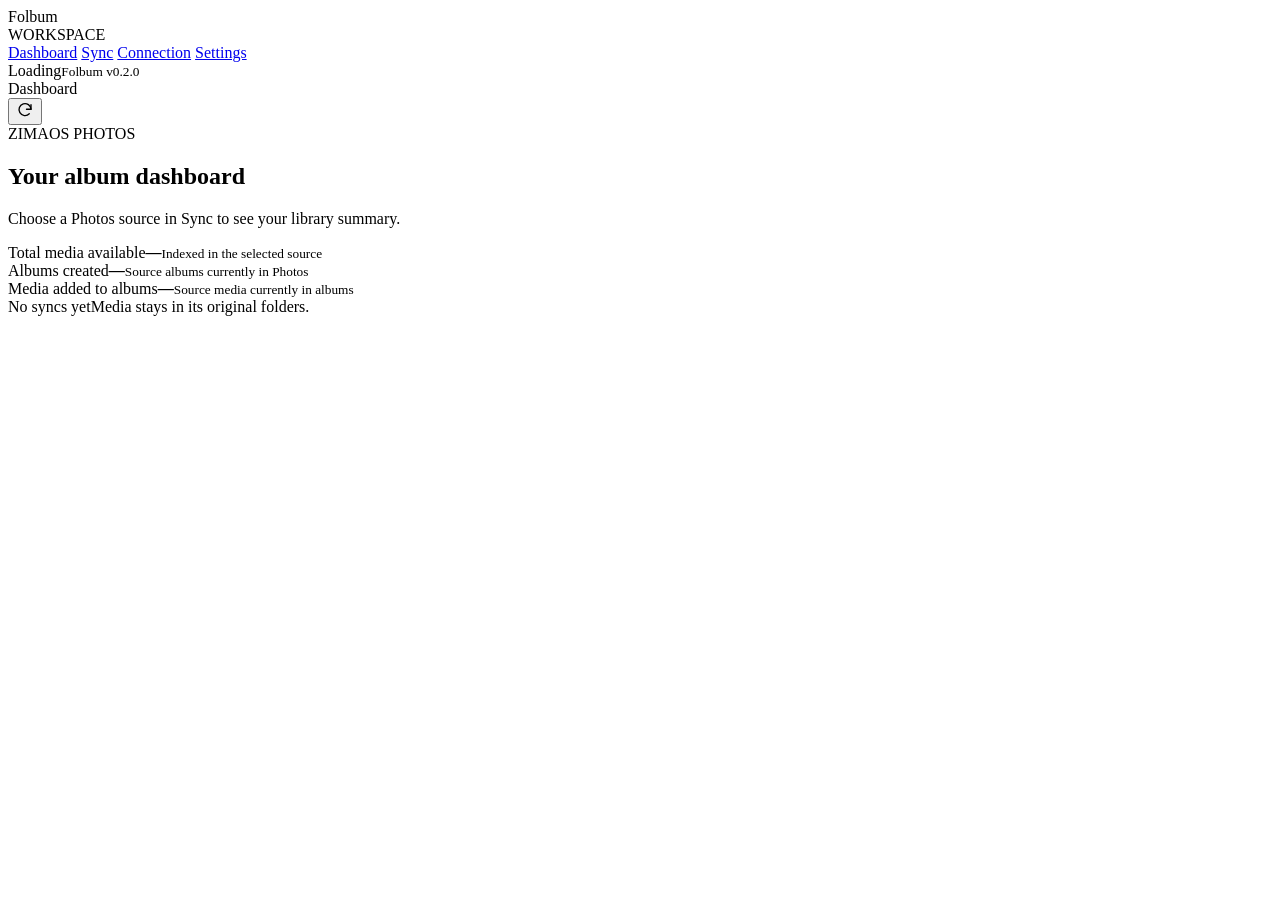
==== commit 7a2b454c: "Prepare Folbum v0.2.0 packaging and ZimaOS install guide" ====
--- a/static/index.html
+++ b/static/index.html
@@ -23,7 +23,7 @@
         <a class="menu-link" href="#account-settings"><span class="menu-icon menu-settings" aria-hidden="true"></span>Settings</a>
       </nav>
       <div class="sidebar-footer"><span id="nasStatusDot" class="status-dot" aria-hidden="true"></span>
-        <div class="footer-copy"><span id="connectionStatus" class="connection-status">Loading</span><small>Public Beta v0.2.0</small></div>
+        <div class="footer-copy"><span id="connectionStatus" class="connection-status">Loading</span><small>Folbum v0.2.0</small></div>
       </div>
     </aside>
 
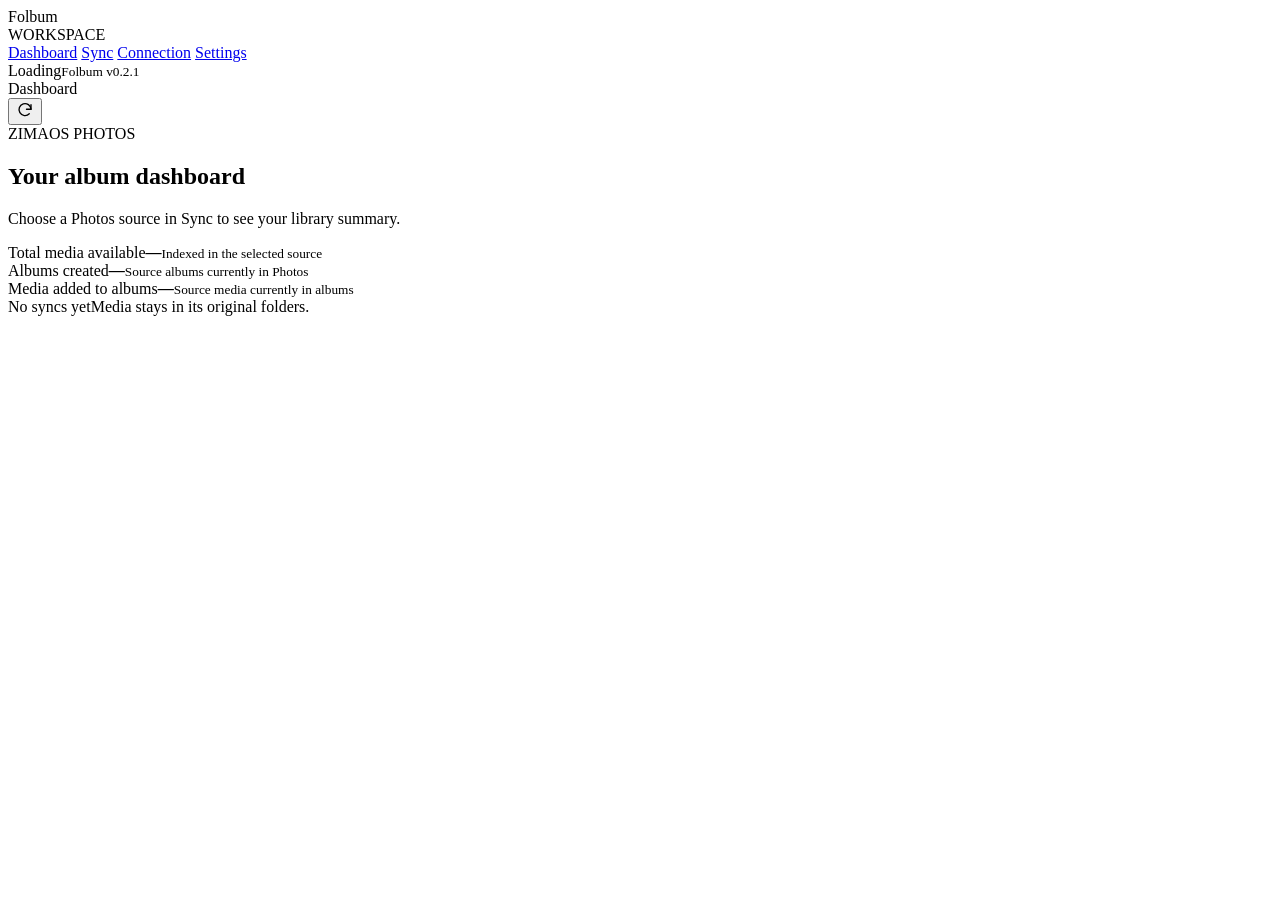
==== commit e7ac490f: "Prepare v0.2.1 with the corrected ZimaOS installer" ====
--- a/static/index.html
+++ b/static/index.html
@@ -23,7 +23,7 @@
         <a class="menu-link" href="#account-settings"><span class="menu-icon menu-settings" aria-hidden="true"></span>Settings</a>
       </nav>
       <div class="sidebar-footer"><span id="nasStatusDot" class="status-dot" aria-hidden="true"></span>
-        <div class="footer-copy"><span id="connectionStatus" class="connection-status">Loading</span><small>Folbum v0.2.0</small></div>
+        <div class="footer-copy"><span id="connectionStatus" class="connection-status">Loading</span><small>Folbum v0.2.1</small></div>
       </div>
     </aside>
 
